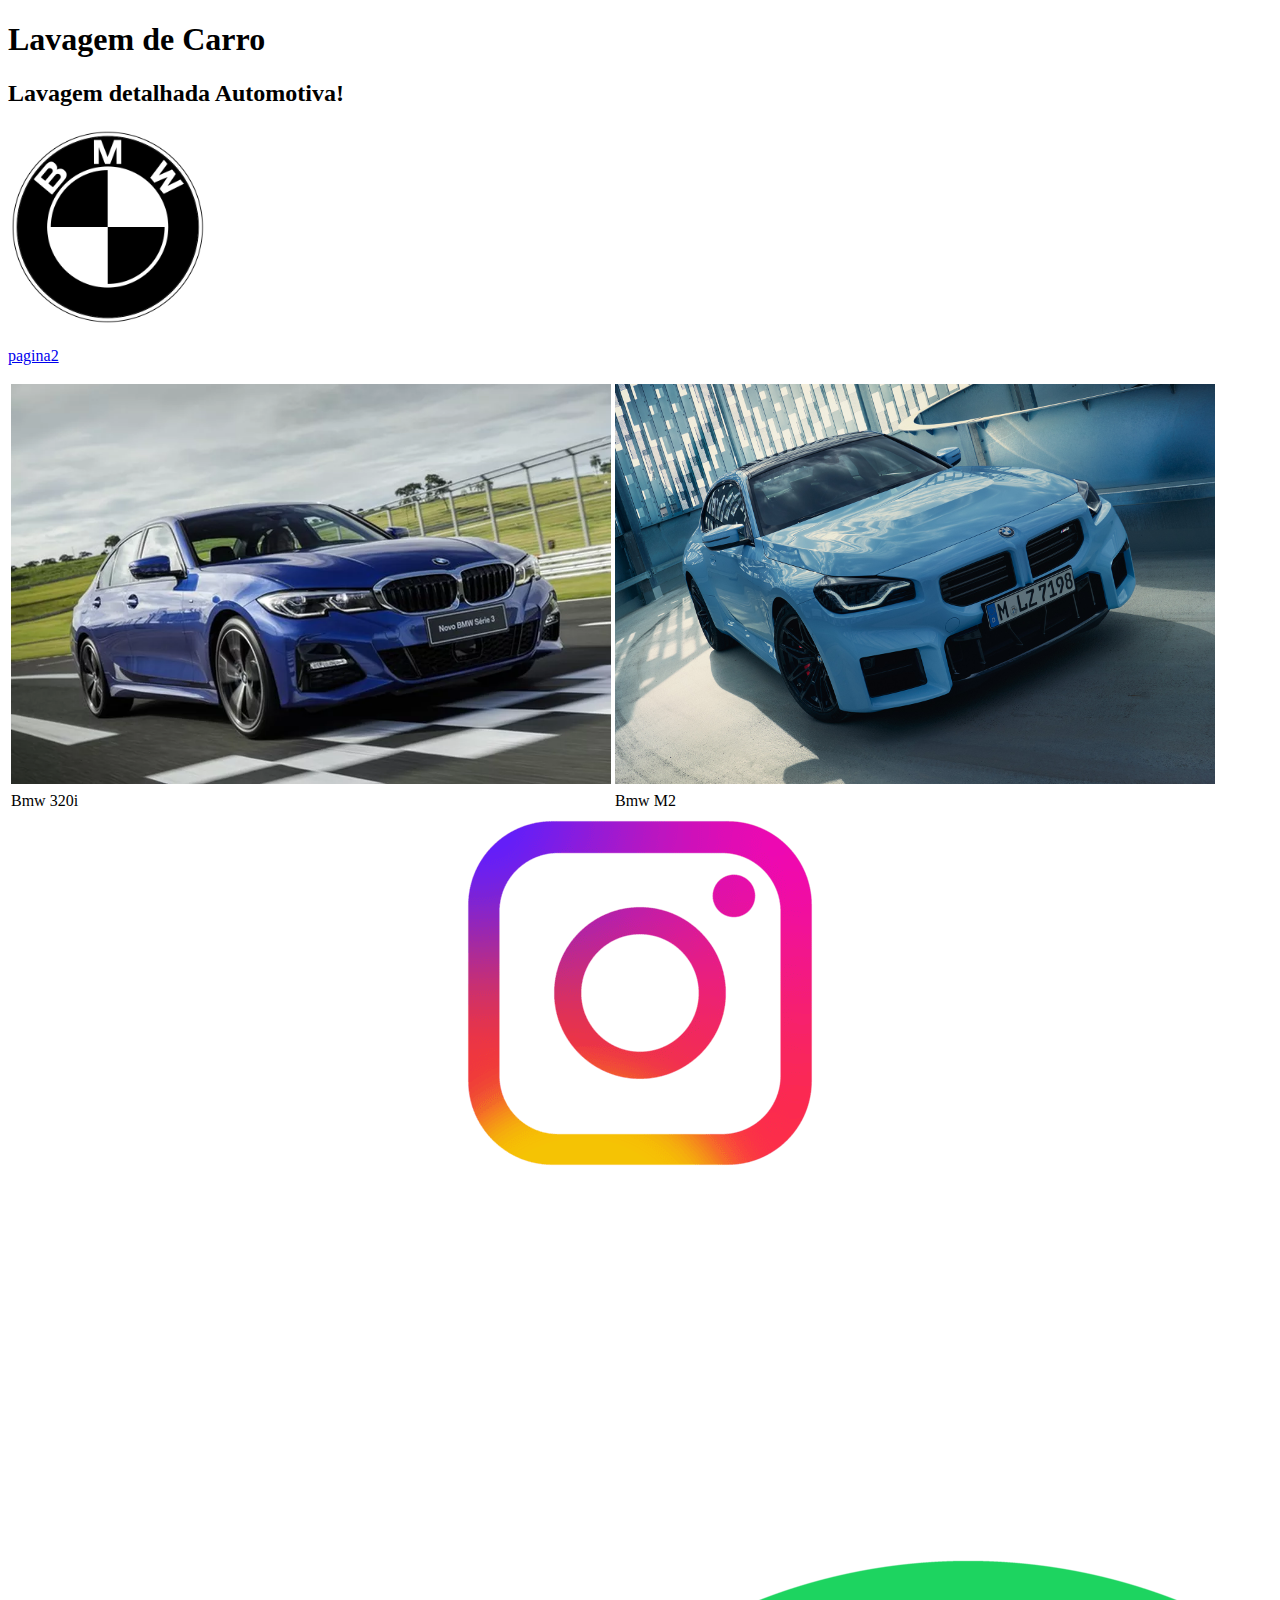
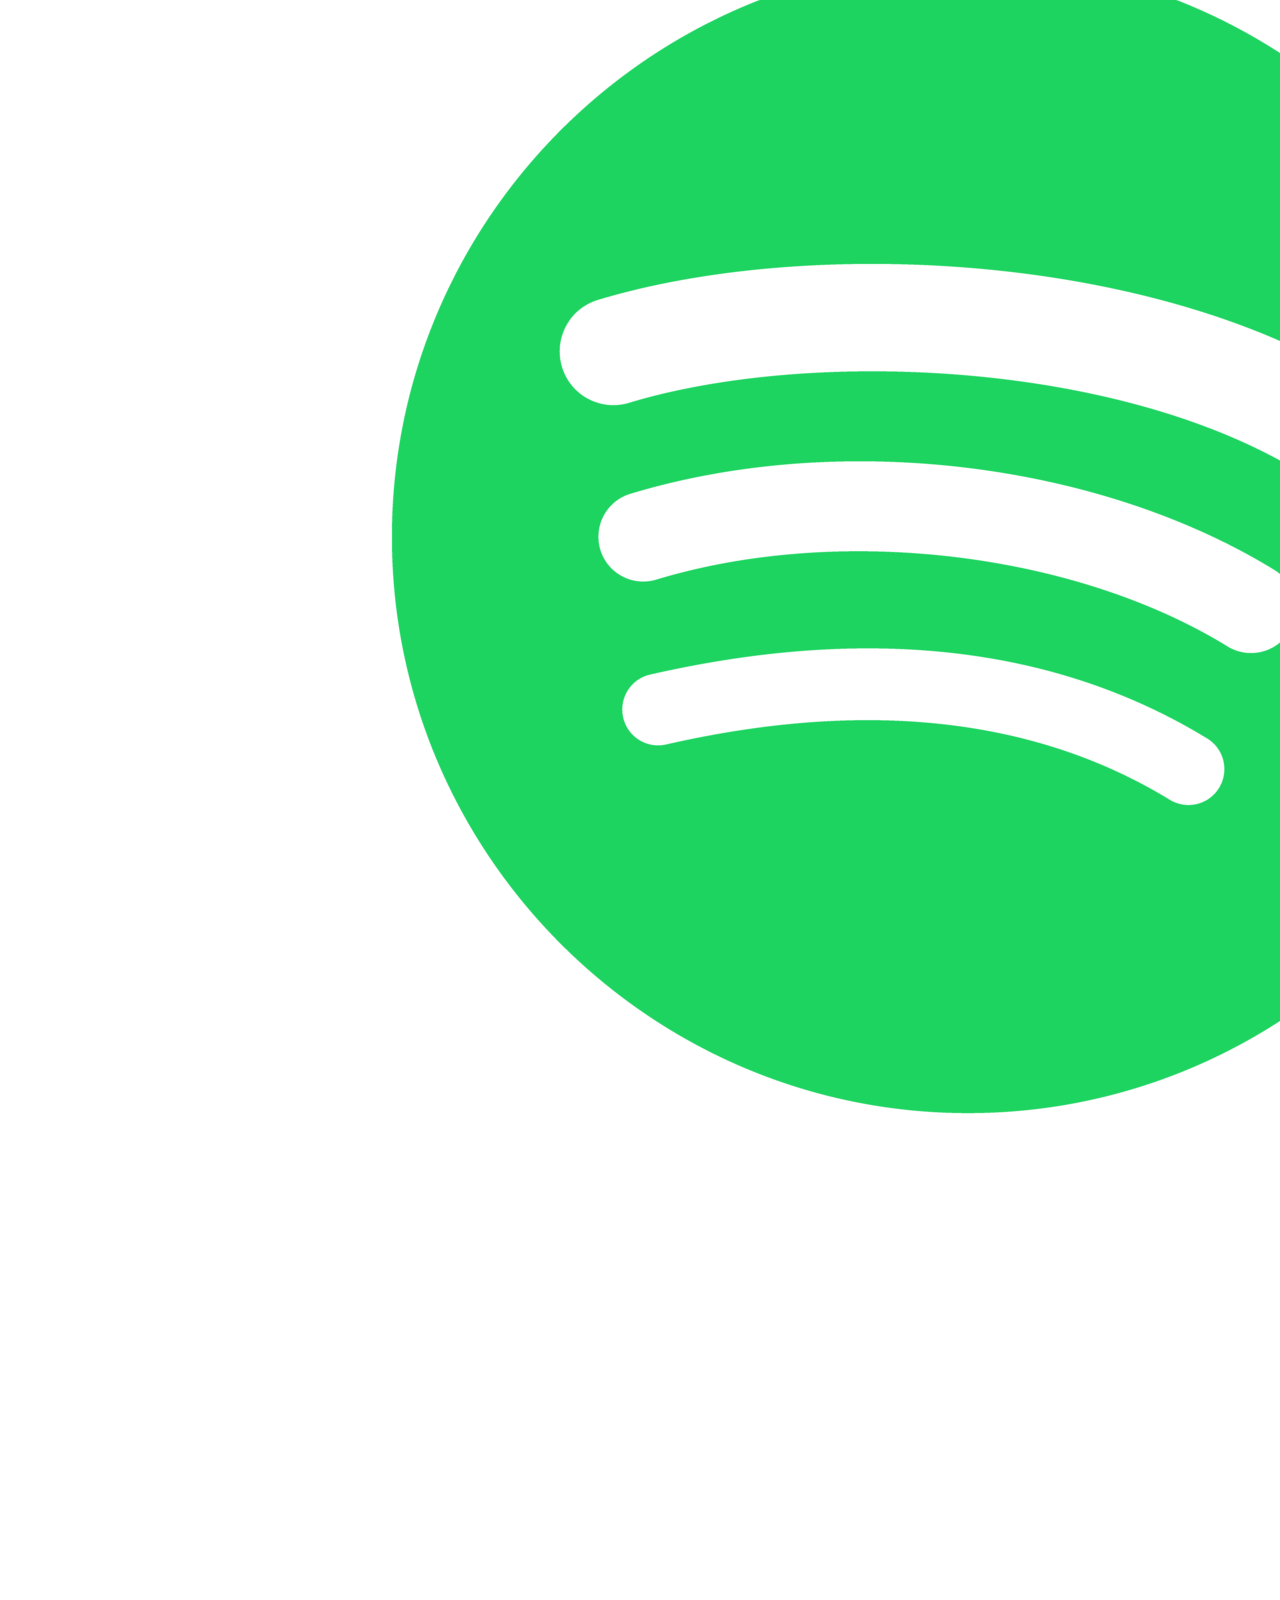
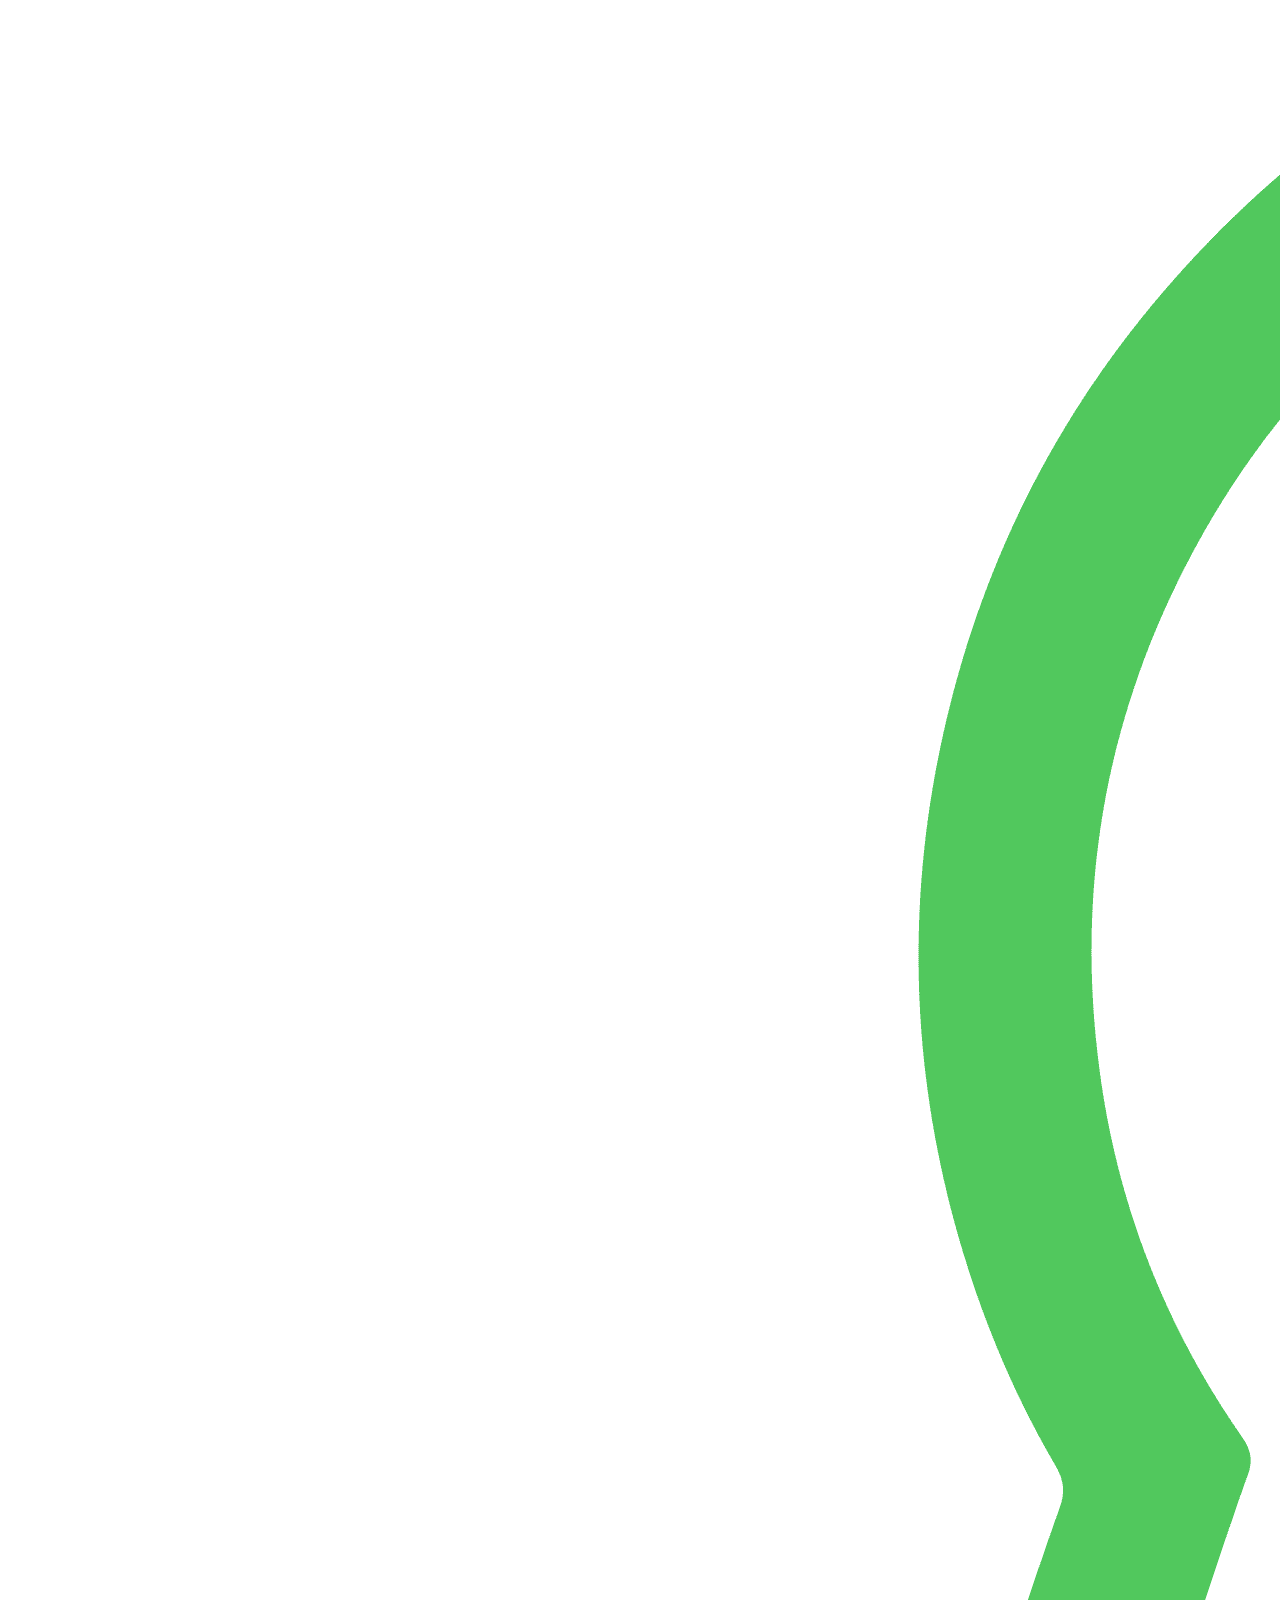
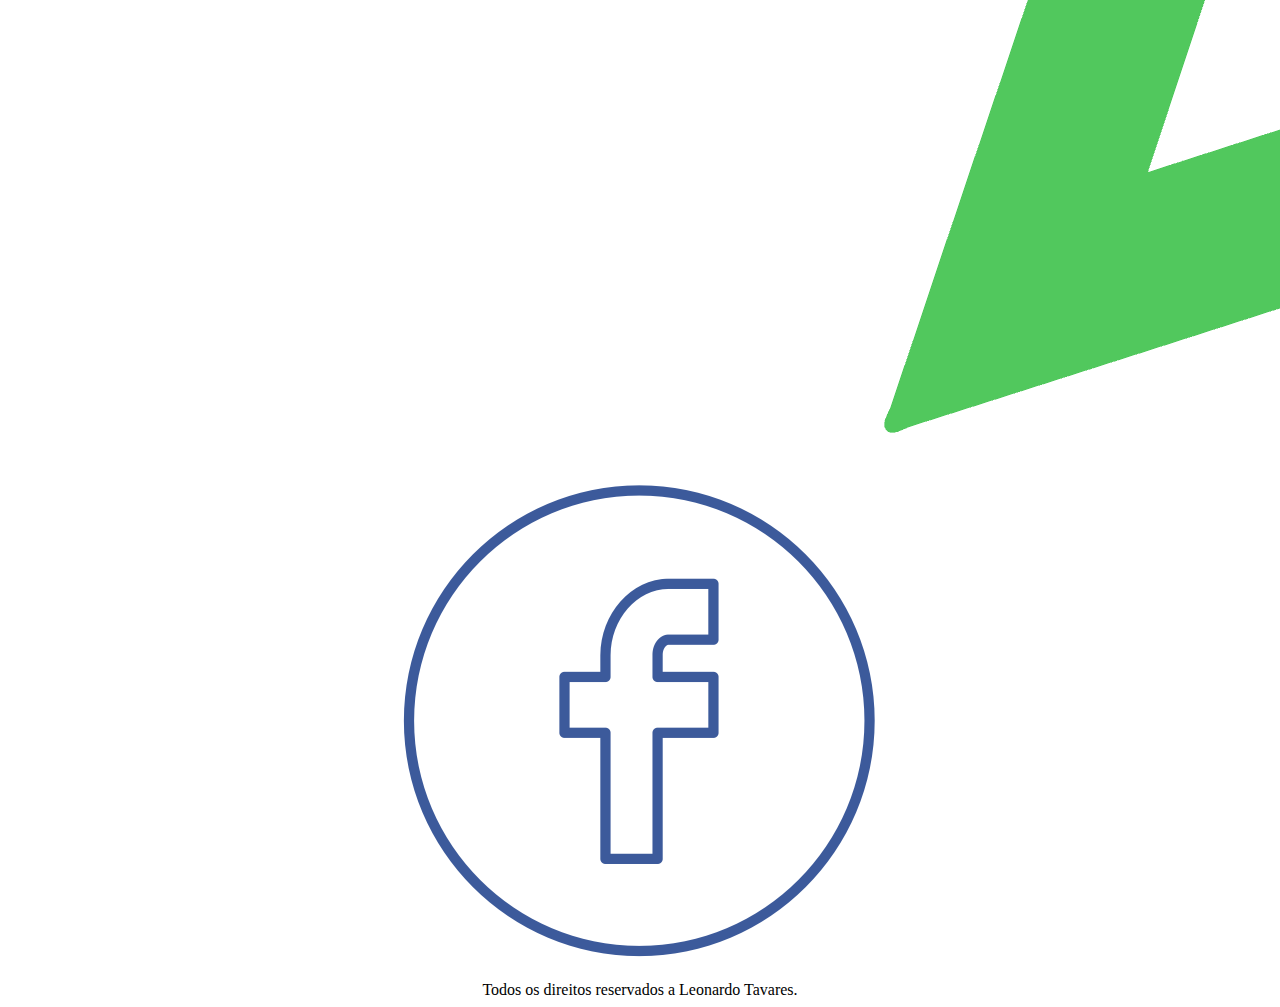
==== index.html @ fcc24f9b "Add files via upload" ====
<!DOCTYPE html>
<html lang="pt-br"><!--LAVAGEM DE CARRO-->
<head>
    <meta charset="UTF-8">
    <meta http-equiv="X-UA-Compatible" content="IE=edge">
    <meta name="viewport" content="width=device-width, initial-scale=1.0">
    <title>Lava-BMW</title>
    <link rel="shortcut icon" href="ING/bmw_logo_icon_145840.png" type="imagens/x-icon">
    <link rel="stylesheet" href="css/estilo.css">
</head>
<body>
    <h1>Lavagem de Carro</h1>
<h2>Lavagem detalhada Automotiva!</h2>
<img src="ING/bmw_logo_icon_145840.png" width="200px" height="200px">
<a href="pg2.html"><p>pagina2<p/></a>
   <table>
    <tr>
        <td><img src="ING/2019-03-18-bmw-330i-36.webp" width="600" height="400"></td>
        <td><img src="ING/bmw-m-series-m2.jpg" width="600" height="400"></td>
    </tr>
    <td>Bmw 320i</td>
    <td>Bmw M2</td>

</table>
<footer class="rodape"><center>
<a href="http://www,instragam.com/leonardoroberto229"><img src="ING/pngtree-instagram-social-platform-icon-png-image_6315976.png"><a/>
<a href="https://open.spotify.com/intl-pt"><img src="ING/spotify-app-logo-spotify-icon-transparent-free-png.webp"><a/>
<a href="https://web.whatsapp.com/"><img src="ING/imagens-delogo-whatsapp-png-2.png"><a/>
<a href="https://pt-br.facebook.com/"><img src="ING/Circle-Facebook-Logo-Background-PNG.png"><center><a/>
Todos os direitos reservados a Leonardo Tavares.
</footer>


</body>
</html>
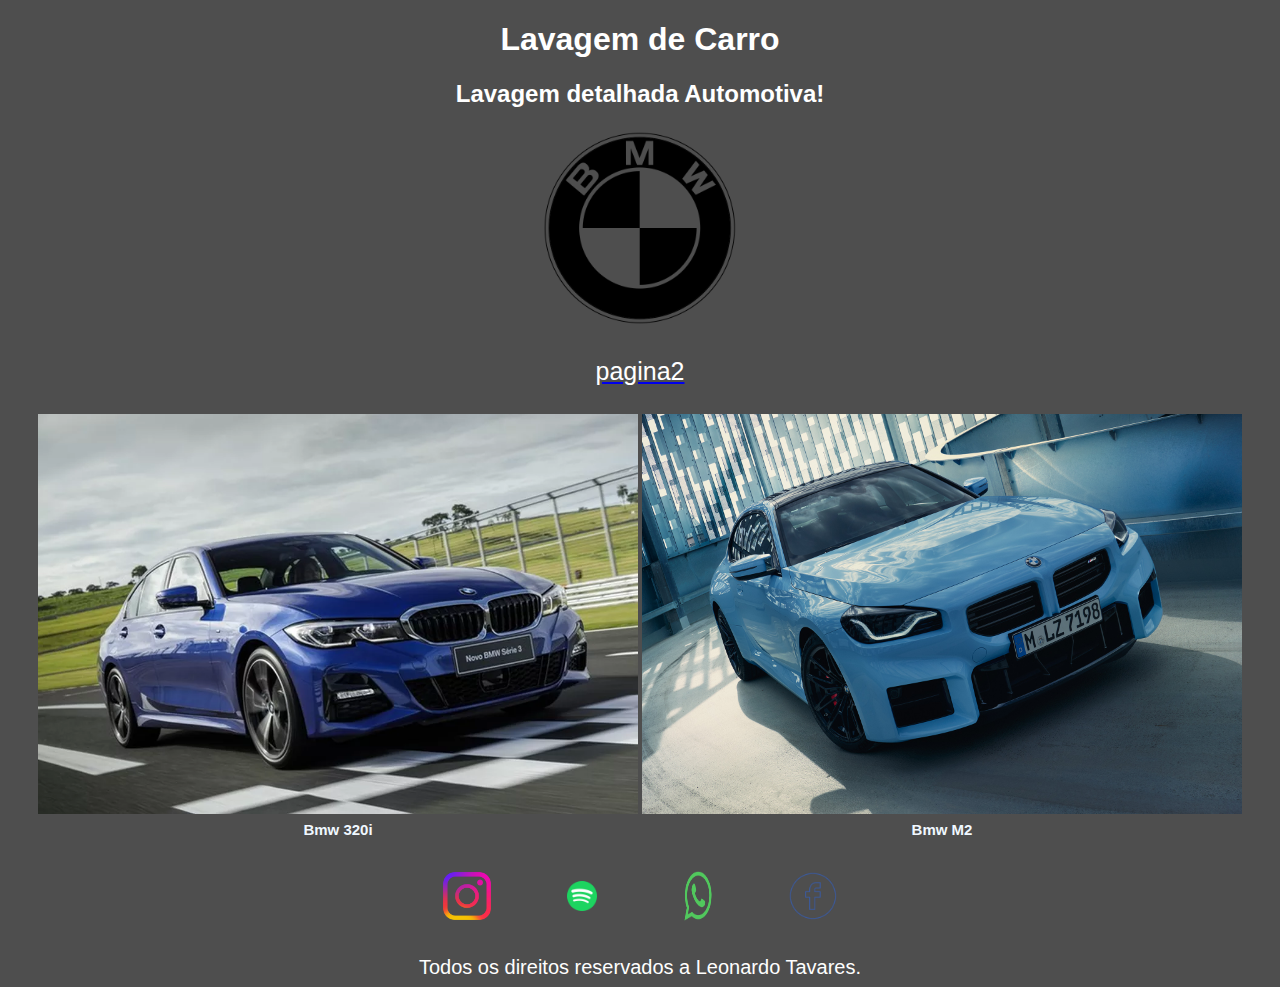
==== commit ad11d499: "Update index.html" ====
--- a/index.html
+++ b/index.html
@@ -6,7 +6,7 @@
     <meta name="viewport" content="width=device-width, initial-scale=1.0">
     <title>Lava-BMW</title>
     <link rel="shortcut icon" href="ING/bmw_logo_icon_145840.png" type="imagens/x-icon">
-    <link rel="stylesheet" href="css/estilo.css">
+    <link rel="stylesheet" href="CSS/estilo.css">
 </head>
 <body>
     <h1>Lavagem de Carro</h1>
@@ -32,4 +32,4 @@
 
 
 </body>
-</html>+</html>
--- a/CSS/estilo.css
+++ b/CSS/estilo.css
@@ -0,0 +1,52 @@
+body{
+    background-color: rgb(78, 78, 78);
+    marg:0 auto;/*Define os itens no centro*/
+    text-align: center;/*Define os itens no centro*/
+
+}
+h1{
+    font-family: Verdana, Geneva, Tahoma, sans-serif;/*estilo da fonte*/
+    color: rgb(255, 255, 255);/*cor da fonte*/
+    font-weight: bold;/*colocar em negrito*/
+}
+h2{
+    font-family: Verdana, Geneva, Tahoma, sans-serif;/*estilo da fonte*/
+    color: rgb(255, 255, 255);/*cor da fonte*/
+    font-weight: bold;/*colocar em negrito*/
+
+}
+p{
+font-size: 25px;
+font-family: Verdana, Geneva, Tahoma, sans-serif;
+text-decoration:none;
+color: rgb(255, 255, 255);
+text-align: center;
+
+}
+table{
+    margin: 0 auto;
+    text-align: center;
+    max-width: 100%;/*maximo de largura*/
+    font-family: 'Segoe UI', Tahoma, Geneva, Verdana, sans-serif;
+    font-size: 15px;
+}
+
+.rodape{
+    margin: 0 auto;
+    text-align: center;
+    font-family: Verdana, Geneva, Tahoma, sans-serif;
+    font-size: 20px;
+    text-decoration: solid;
+    color: rgb(254, 254, 254);
+}
+.rodape img{
+    padding: 50px;
+    padding: 30px;
+    width: 50px;
+    height: 50px;
+}
+tr{
+    font-family: Verdana, Geneva, Tahoma, sans-serif;/*estilo da fonte*/
+    color: aliceblue;/*cor da fonte*/
+    font-weight: bold;/*colocar em negrito*/
+}
